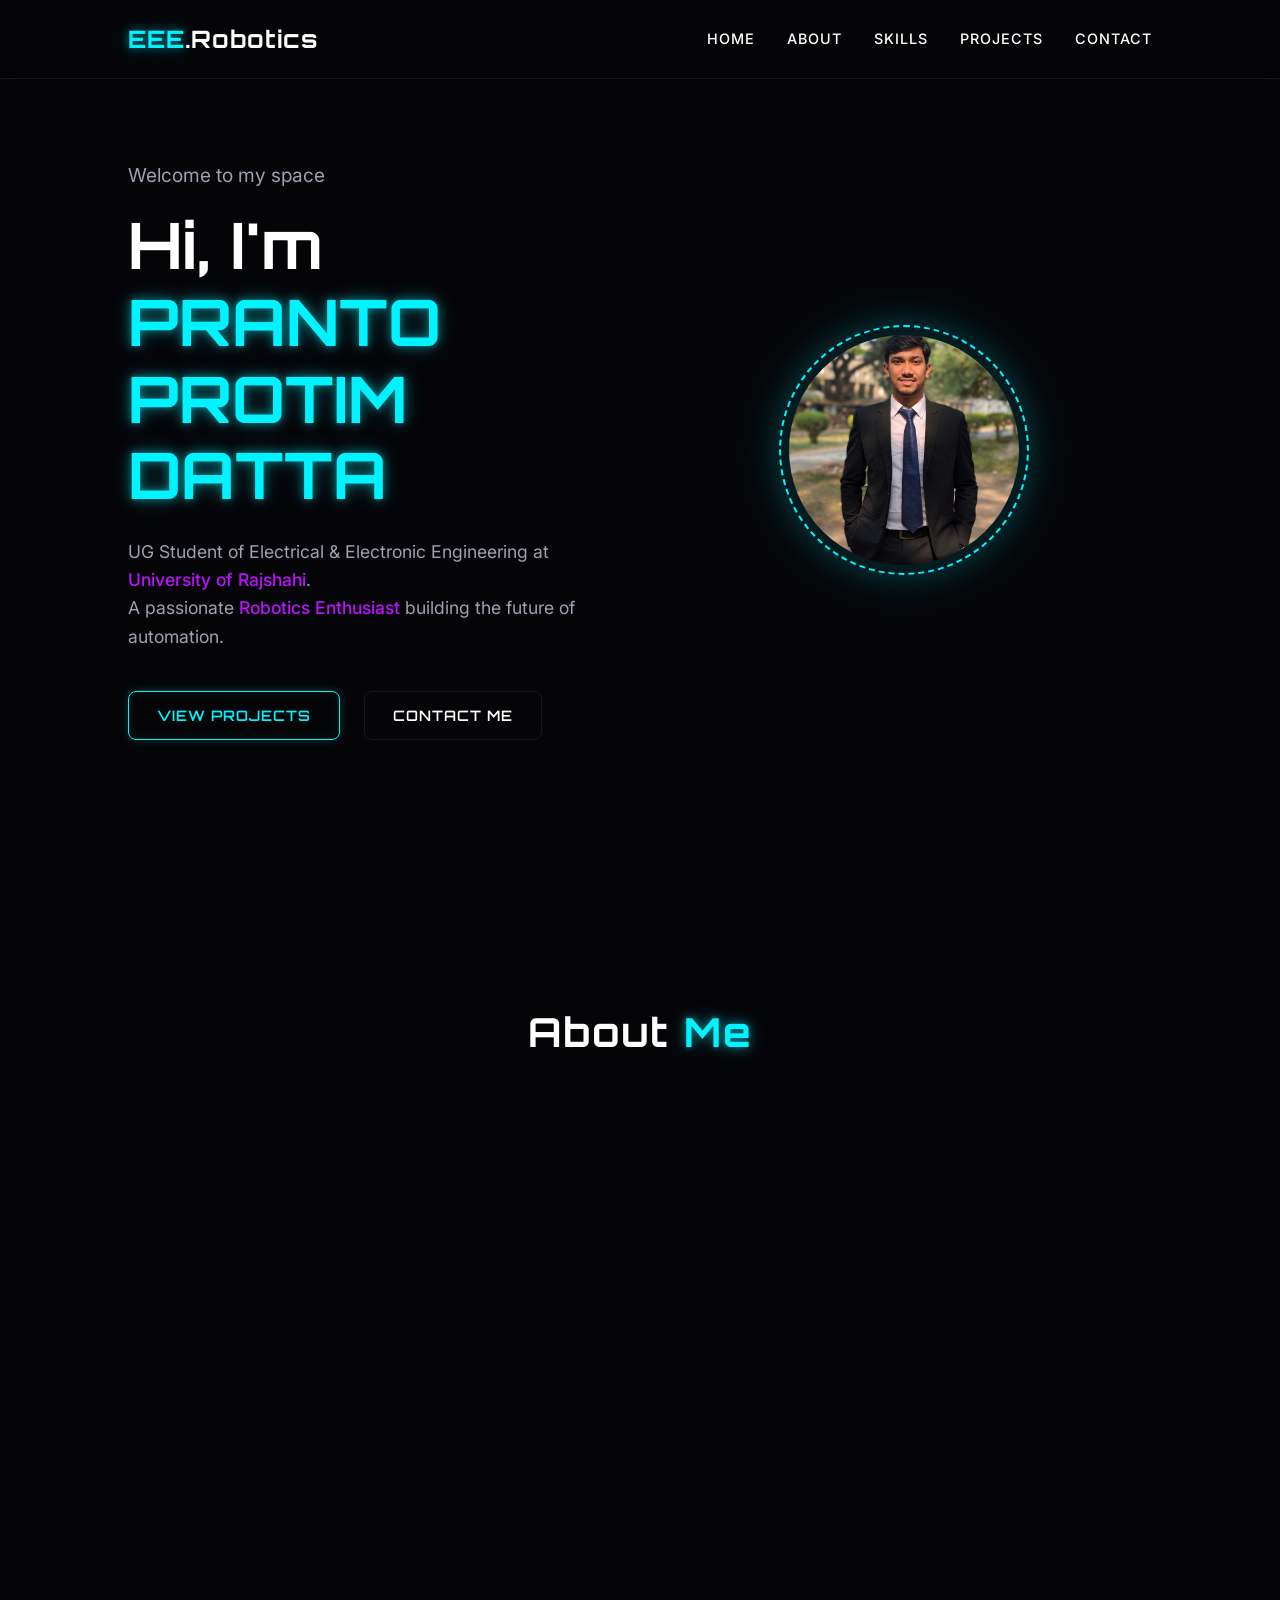
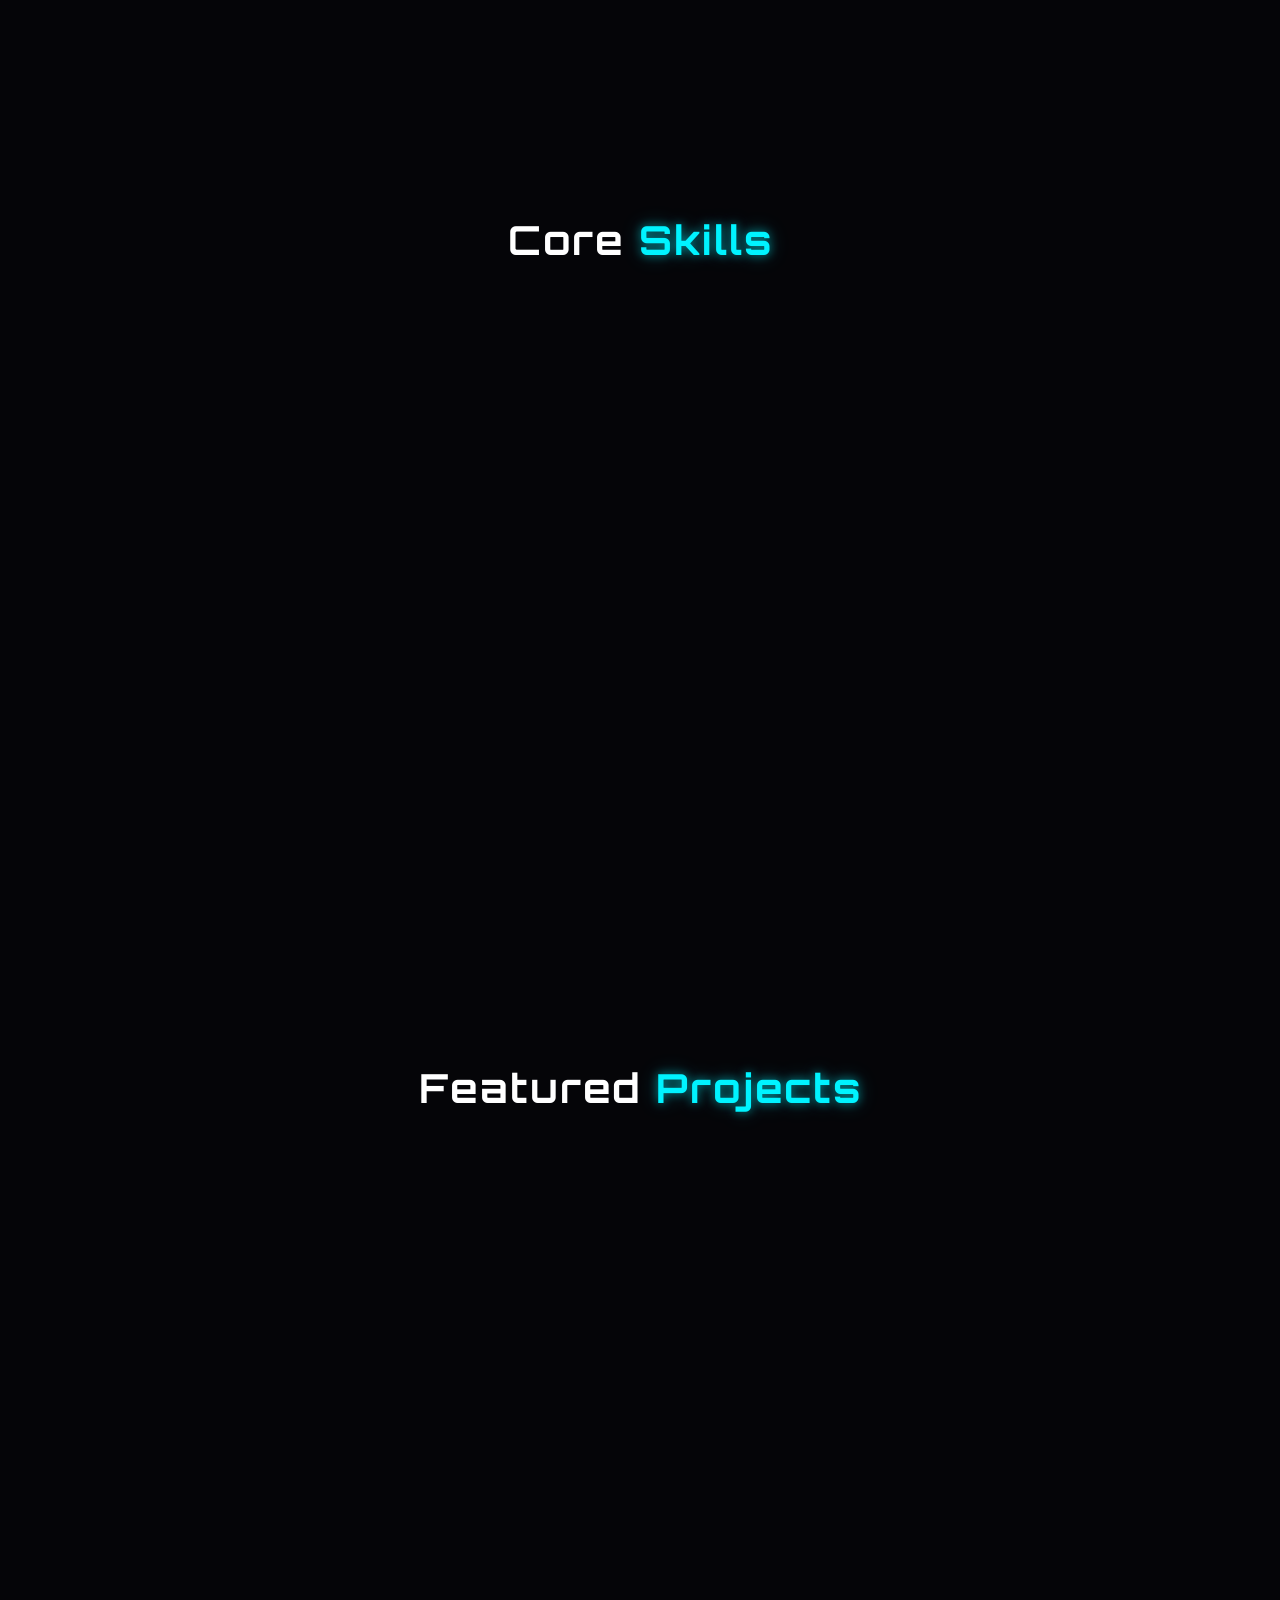
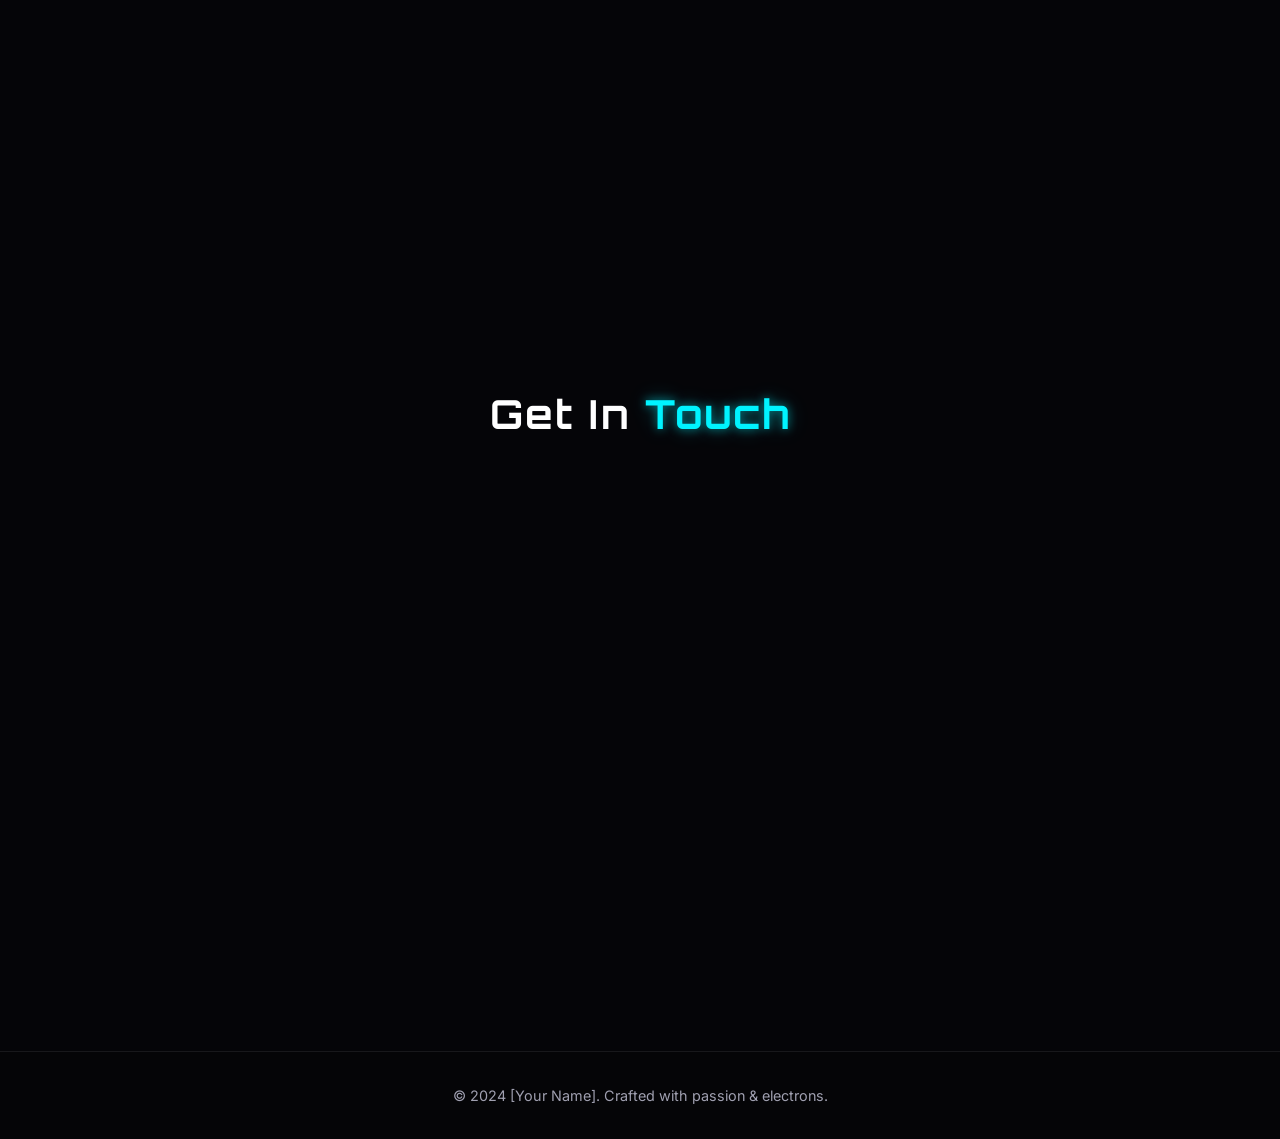
==== portfolio/index.html @ a3640d18 "init" ====
<!DOCTYPE html>
<html lang="en">

<head>
    <meta charset="UTF-8">
    <meta name="viewport" content="width=device-width, initial-scale=1.0">
    <meta name="description"
        content="Portfolio of an Electrical and Electronic Engineering student at University of Rajshahi and Robotics Enthusiast.">
    <title>Robotics & EEE Portfolio</title>

    <!-- Google Fonts -->
    <link rel="preconnect" href="https://fonts.googleapis.com">
    <link rel="preconnect" href="https://fonts.gstatic.com" crossorigin>
    <link
        href="https://fonts.googleapis.com/css2?family=Orbitron:wght@400;500;700;900&family=Inter:wght@300;400;500;600&display=swap"
        rel="stylesheet">

    <!-- FontAwesome Icons -->
    <link rel="stylesheet" href="https://cdnjs.cloudflare.com/ajax/libs/font-awesome/6.4.0/css/all.min.css">

    <!-- Custom CSS -->
    <link rel="stylesheet" href="style.css">
</head>

<body>
    <!-- Three.js Galaxy Background -->
    <canvas id="bg-canvas"></canvas>

    <!-- Navigation -->
    <nav class="navbar">
        <div class="logo">
            <span class="neon-text">EEE</span>.Robotics
        </div>
        <ul class="nav-links">
            <li><a href="#home">Home</a></li>
            <li><a href="#about">About</a></li>
            <li><a href="#skills">Skills</a></li>
            <li><a href="#projects">Projects</a></li>
            <li><a href="#contact">Contact</a></li>
        </ul>
        <div class="hamburger">
            <i class="fas fa-bars"></i>
        </div>
    </nav>

    <!-- Hero Section -->
    <section id="home" class="hero">
        <div class="hero-content">
            <h2 class="subtitle">Welcome to my space</h2>
            <h1 class="title">Hi, I'm <span class="neon-text">PRANTO PROTIM DATTA</span></h1>
            <p class="description">
                UG Student of Electrical & Electronic Engineering at <span class="highlight">University of
                    Rajshahi</span>.<br>
                A passionate <span class="highlight">Robotics Enthusiast</span> building the future of automation.
            </p>
            <div class="cta-buttons">
                <a href="#projects" class="btn primary-btn">View Projects</a>
                <a href="#contact" class="btn secondary-btn">Contact Me</a>
            </div>
        </div>
        <div class="hero-image-container">
            <div class="glowing-circle"></div>
            <!-- Using the user's image -->
            <div class="hologram-avatar">
                <img src="semi_formal.jpg" alt="Pranto Protim Datta" class="profile-img">
            </div>
        </div>
    </section>

    <!-- About Section -->
    <section id="about" class="about section">
        <h2 class="section-title">About <span class="neon-text">Me</span></h2>
        <div class="about-container glass-panel reveal">
            <div class="about-text">
                <p>
                    I am an undergraduate student majoring in Electrical and Electronic Engineering at the University of
                    Rajshahi. My fascination lies at the intersection of hardware and software, bringing circuits to
                    life through code.
                </p>
                <p>
                    As a robotics enthusiast, I spend my time designing PCBs, programming microcontrollers, and
                    developing autonomous systems. I believe in learning by doing and constantly challenging myself with
                    new engineering problems.
                </p>
                <div class="stats">
                    <div class="stat-item">
                        <h3 class="stat-number neon-text">3+</h3>
                        <p class="stat-label">Years of Electronics</p>
                    </div>
                    <div class="stat-item">
                        <h3 class="stat-number neon-text">10+</h3>
                        <p class="stat-label">Hardware Projects</p>
                    </div>
                    <div class="stat-item">
                        <h3 class="stat-number neon-text">1st</h3>
                        <p class="stat-label">Robotics Competitions</p>
                    </div>
                </div>
            </div>
        </div>
    </section>

    <!-- Skills Section -->
    <section id="skills" class="skills section">
        <h2 class="section-title">Core <span class="neon-text">Skills</span></h2>
        <div class="skills-grid reveal">
            <div class="skill-card glass-panel">
                <i class="fa-solid fa-microchip skill-icon"></i>
                <h3>Microcontrollers</h3>
                <p>Arduino, ESP32, STM32, Raspberry Pi, Embedded C</p>
            </div>
            <div class="skill-card glass-panel">
                <i class="fa-solid fa-circuit-board skill-icon"></i>
                <h3>Circuit Design</h3>
                <p>PCB Layout, Schematic Design, Altium, Proteus, Kicad</p>
            </div>
            <div class="skill-card glass-panel">
                <i class="fa-solid fa-code skill-icon"></i>
                <h3>Programming</h3>
                <p>C/C++, Python, Basic JavaScript & Web interfaces for IoT</p>
            </div>
            <div class="skill-card glass-panel">
                <i class="fa-solid fa-robot skill-icon"></i>
                <h3>Robotics</h3>
                <p>Kinematics, Sensors (LiDAR, IR, Ultrasonic), Actuators, ROS</p>
            </div>
        </div>
    </section>

    <!-- Projects Section -->
    <section id="projects" class="projects section">
        <h2 class="section-title">Featured <span class="neon-text">Projects</span></h2>
        <div class="projects-grid reveal">

            <div class="project-card glass-panel">
                <div class="project-img-placeholder">
                    <i class="fa-solid fa-car"></i>
                </div>
                <div class="project-info">
                    <h3>Autonomous Rover</h3>
                    <p>An autonomous line-following and obstacle-avoiding robot using ESP32, equipped with ultrasonic
                        sensors and PID control logic.</p>
                    <div class="tags">
                        <span>ESP32</span>
                        <span>C++</span>
                        <span>Robotics</span>
                    </div>
                    <a href="#" class="project-link">View Details <i class="fa-solid fa-arrow-right"></i></a>
                </div>
            </div>

            <div class="project-card glass-panel">
                <div class="project-img-placeholder">
                    <i class="fa-solid fa-home"></i>
                </div>
                <div class="project-info">
                    <h3>IoT Smart Home</h3>
                    <p>A web-controlled smart home automation system utilizing relay modules and NodeMCU for remote
                        appliance management.</p>
                    <div class="tags">
                        <span>IoT</span>
                        <span>NodeMCU</span>
                        <span>Relays</span>
                    </div>
                    <a href="#" class="project-link">View Details <i class="fa-solid fa-arrow-right"></i></a>
                </div>
            </div>

            <div class="project-card glass-panel">
                <div class="project-img-placeholder">
                    <i class="fa-solid fa-plane-up"></i>
                </div>
                <div class="project-info">
                    <h3>Custom Flight Controller</h3>
                    <p>A drone flight controller built from scratch using an STM32 microcontroller and MPU6050 gyroscope
                        with custom PID tuning.</p>
                    <div class="tags">
                        <span>STM32</span>
                        <span>Drones</span>
                        <span>Control Systems</span>
                    </div>
                    <a href="#" class="project-link">View Details <i class="fa-solid fa-arrow-right"></i></a>
                </div>
            </div>

        </div>
    </section>

    <!-- Contact Section -->
    <section id="contact" class="contact section">
        <h2 class="section-title">Get In <span class="neon-text">Touch</span></h2>
        <div class="contact-container glass-panel reveal">
            <div class="contact-info">
                <h3>Let's build something amazing together!</h3>
                <p>Whether you want to discuss robotics, collaborate on a project, or just say hi, my inbox is always
                    open.</p>

                <div class="social-links">
                    <a href="#" class="social-icon"><i class="fa-brands fa-github"></i></a>
                    <a href="#" class="social-icon"><i class="fa-brands fa-linkedin"></i></a>
                    <a href="#" class="social-icon"><i class="fa-solid fa-envelope"></i></a>
                </div>
            </div>
            <form class="contact-form">
                <div class="input-group">
                    <input type="text" required placeholder="Your Name">
                </div>
                <div class="input-group">
                    <input type="email" required placeholder="Your Email">
                </div>
                <div class="input-group">
                    <textarea rows="5" required placeholder="Your Message"></textarea>
                </div>
                <button type="submit" class="btn primary-btn submit-btn">Send Message <i
                        class="fa-solid fa-paper-plane"></i></button>
            </form>
        </div>
    </section>

    <footer>
        <p>&copy; 2024 [Your Name]. Crafted with passion & electrons.</p>
    </footer>

    <script type="module" src="script.js"></script>
</body>

</html>
---- portfolio/style.css ----
:root {
    /* Color Palette */
    --bg-color: #050508;
    --text-primary: #ffffff;
    --text-secondary: #a0a0b0;
    --neon-cyan: #00f3ff;
    --neon-purple: #bc13fe;
    --glass-bg: rgba(255, 255, 255, 0.03);
    --glass-border: rgba(255, 255, 255, 0.08);
    
    /* Typography */
    --font-main: 'Inter', sans-serif;
    --font-heading: 'Orbitron', sans-serif;
    
    /* Spacing */
    --section-padding: 100px 10%;
}

* {
    margin: 0;
    padding: 0;
    box-sizing: border-box;
}

html {
    scroll-behavior: smooth;
}

body {
    background-color: var(--bg-color);
    color: var(--text-primary);
    font-family: var(--font-main);
    overflow-x: hidden;
    line-height: 1.6;
}

/* Background Canvas */
#bg-canvas {
    position: fixed;
    inset: 0;
    width: 100vw;
    height: 100vh;
    display: block;
    z-index: -1;
    opacity: 1;
}

/* Typography Utilities */
h1, h2, h3, h4, .logo {
    font-family: var(--font-heading);
}

.neon-text {
    color: var(--neon-cyan);
    text-shadow: 0 0 10px rgba(0, 243, 255, 0.5), 0 0 20px rgba(0, 243, 255, 0.3);
}

.highlight {
    color: var(--neon-purple);
    font-weight: 500;
}

.section-title {
    font-size: 2.5rem;
    margin-bottom: 3rem;
    text-align: center;
    letter-spacing: 2px;
}

/* Glassmorphism Utilities */
.glass-panel {
    background: var(--glass-bg);
    backdrop-filter: blur(12px);
    -webkit-backdrop-filter: blur(12px);
    border: 1px solid var(--glass-border);
    border-radius: 16px;
    box-shadow: 0 8px 32px 0 rgba(0, 0, 0, 0.3);
}

/* Navigation */
.navbar {
    position: fixed;
    top: 0;
    width: 100%;
    padding: 20px 10%;
    display: flex;
    justify-content: space-between;
    align-items: center;
    z-index: 1000;
    transition: all 0.3s ease;
    background: rgba(5, 5, 8, 0.8);
    backdrop-filter: blur(10px);
    border-bottom: 1px solid var(--glass-border);
}

.navbar.scrolled {
    padding: 15px 10%;
    box-shadow: 0 5px 20px rgba(0,0,0,0.5);
}

.logo {
    font-size: 1.5rem;
    font-weight: 700;
    letter-spacing: 1px;
}

.nav-links {
    list-style: none;
    display: flex;
    gap: 2rem;
}

.nav-links a {
    color: var(--text-primary);
    text-decoration: none;
    font-weight: 500;
    font-size: 0.9rem;
    transition: color 0.3s ease;
    text-transform: uppercase;
    letter-spacing: 1px;
}

.nav-links a:hover {
    color: var(--neon-cyan);
    text-shadow: 0 0 8px rgba(0, 243, 255, 0.6);
}

.hamburger {
    display: none;
    font-size: 1.5rem;
    cursor: pointer;
}

/* Buttons */
.btn {
    display: inline-block;
    padding: 12px 28px;
    border-radius: 8px;
    font-family: var(--font-heading);
    font-weight: 600;
    text-decoration: none;
    text-transform: uppercase;
    letter-spacing: 1px;
    font-size: 0.9rem;
    transition: all 0.3s ease;
    cursor: pointer;
}

.primary-btn {
    background: transparent;
    color: var(--neon-cyan);
    border: 1px solid var(--neon-cyan);
    box-shadow: 0 0 10px rgba(0, 243, 255, 0.2), inset 0 0 10px rgba(0, 243, 255, 0.1);
}

.primary-btn:hover {
    background: var(--neon-cyan);
    color: #000;
    box-shadow: 0 0 20px rgba(0, 243, 255, 0.6), inset 0 0 10px rgba(255, 255, 255, 0.5);
}

.secondary-btn {
    background: transparent;
    color: var(--text-primary);
    border: 1px solid var(--glass-border);
}

.secondary-btn:hover {
    border-color: var(--neon-purple);
    color: var(--neon-purple);
    box-shadow: 0 0 15px rgba(188, 19, 254, 0.3);
}

/* Hero Section */
.hero {
    min-height: 100vh;
    padding: 0 10%;
    display: flex;
    align-items: center;
    justify-content: space-between;
    gap: 2rem;
    position: relative;
}

.hero-content {
    flex: 1;
    max-width: 600px;
    z-index: 10;
}

.hero .subtitle {
    font-family: var(--font-main);
    color: var(--text-secondary);
    font-size: 1.2rem;
    margin-bottom: 1rem;
    font-weight: 400;
}

.hero .title {
    font-size: 4rem;
    line-height: 1.2;
    margin-bottom: 1.5rem;
}

.hero .description {
    color: var(--text-secondary);
    font-size: 1.1rem;
    margin-bottom: 2.5rem;
}

.cta-buttons {
    display: flex;
    gap: 1.5rem;
}

.hero-image-container {
    flex: 1;
    display: flex;
    justify-content: center;
    align-items: center;
    position: relative;
    z-index: 10;
}

.glowing-circle {
    position: absolute;
    width: 350px;
    height: 350px;
    border-radius: 50%;
    background: radial-gradient(circle, rgba(0,243,255,0.15) 0%, rgba(5,5,8,0) 70%);
    animation: pulse 4s infinite ease-in-out;
}

.hologram-avatar {
    width: 250px;
    height: 250px;
    border: 2px dashed var(--neon-cyan);
    border-radius: 50%;
    display: flex;
    justify-content: center;
    align-items: center;
    font-size: 6rem;
    color: var(--neon-cyan);
    animation: rotate 20s linear infinite;
    position: relative;
    background: rgba(0, 243, 255, 0.05);
    box-shadow: 0 0 30px rgba(0, 243, 255, 0.2);
}

.hologram-avatar i, .hologram-avatar img {
    animation: counter-rotate 20s linear infinite;
}

.hologram-avatar img {
    width: 100%;
    height: 100%;
    border-radius: 50%;
    object-fit: cover;
    padding: 8px;
}

@keyframes pulse {
    0% { transform: scale(1); opacity: 0.8; }
    50% { transform: scale(1.1); opacity: 1; }
    100% { transform: scale(1); opacity: 0.8; }
}

@keyframes rotate {
    100% { transform: rotate(360deg); }
}

@keyframes counter-rotate {
    100% { transform: rotate(-360deg); }
}

/* Sections */
.section {
    padding: var(--section-padding);
}

/* About Section */
.about-container {
    padding: 3rem;
    max-width: 900px;
    margin: 0 auto;
}

.about-text p {
    color: var(--text-secondary);
    margin-bottom: 1.5rem;
    font-size: 1.1rem;
}

.stats {
    display: flex;
    justify-content: space-around;
    margin-top: 3rem;
    border-top: 1px solid var(--glass-border);
    padding-top: 2rem;
}

.stat-item {
    text-align: center;
}

.stat-number {
    font-size: 2.5rem;
    margin-bottom: 0.5rem;
}

.stat-label {
    color: var(--text-secondary);
    font-size: 0.9rem;
    text-transform: uppercase;
    letter-spacing: 1px;
}

/* Skills Section */
.skills-grid {
    display: grid;
    grid-template-columns: repeat(auto-fit, minmax(250px, 1fr));
    gap: 2rem;
}

.skill-card {
    padding: 2.5rem 2rem;
    text-align: center;
    transition: transform 0.3s ease, box-shadow 0.3s ease;
}

.skill-card:hover {
    transform: translateY(-10px);
    box-shadow: 0 15px 30px rgba(0, 243, 255, 0.1);
    border-color: rgba(0, 243, 255, 0.3);
}

.skill-icon {
    font-size: 3rem;
    color: var(--neon-purple);
    margin-bottom: 1.5rem;
}

.skill-card h3 {
    margin-bottom: 1rem;
    font-size: 1.3rem;
}

.skill-card p {
    color: var(--text-secondary);
    font-size: 0.95rem;
}

/* Projects Section */
.projects-grid {
    display: grid;
    grid-template-columns: repeat(auto-fit, minmax(300px, 1fr));
    gap: 2.5rem;
}

.project-card {
    overflow: hidden;
    transition: transform 0.3s ease;
    display: flex;
    flex-direction: column;
}

.project-card:hover {
    transform: translateY(-10px);
    border-color: rgba(188, 19, 254, 0.3);
}

.project-img-placeholder {
    height: 200px;
    background: linear-gradient(45deg, rgba(0,243,255,0.1), rgba(188,19,254,0.1));
    display: flex;
    justify-content: center;
    align-items: center;
    font-size: 4rem;
    color: rgba(255,255,255,0.2);
    border-bottom: 1px solid var(--glass-border);
}

.project-info {
    padding: 2rem;
    flex: 1;
    display: flex;
    flex-direction: column;
}

.project-info h3 {
    font-size: 1.4rem;
    margin-bottom: 1rem;
}

.project-info p {
    color: var(--text-secondary);
    font-size: 0.95rem;
    margin-bottom: 1.5rem;
    flex: 1;
}

.tags {
    display: flex;
    flex-wrap: wrap;
    gap: 0.5rem;
    margin-bottom: 1.5rem;
}

.tags span {
    font-size: 0.8rem;
    padding: 4px 10px;
    background: rgba(255, 255, 255, 0.05);
    border-radius: 20px;
    color: var(--neon-cyan);
    font-family: var(--font-heading);
}

.project-link {
    color: var(--text-primary);
    text-decoration: none;
    font-weight: 500;
    display: flex;
    align-items: center;
    gap: 0.5rem;
    transition: color 0.3s ease;
}

.project-link:hover {
    color: var(--neon-purple);
}

/* Contact Section */
.contact-container {
    display: grid;
    grid-template-columns: 1fr 1.5fr;
    gap: 3rem;
    padding: 3rem;
}

.contact-info h3 {
    font-size: 1.8rem;
    margin-bottom: 1rem;
}

.contact-info p {
    color: var(--text-secondary);
    margin-bottom: 2rem;
}

.social-links {
    display: flex;
    gap: 1rem;
}

.social-icon {
    width: 45px;
    height: 45px;
    border-radius: 50%;
    background: rgba(255, 255, 255, 0.05);
    display: flex;
    justify-content: center;
    align-items: center;
    color: var(--text-primary);
    text-decoration: none;
    font-size: 1.2rem;
    transition: all 0.3s ease;
}

.social-icon:hover {
    background: var(--neon-cyan);
    color: #000;
    transform: translateY(-5px);
}

.contact-form {
    display: flex;
    flex-direction: column;
    gap: 1.5rem;
}

.input-group input,
.input-group textarea {
    width: 100%;
    padding: 15px;
    background: rgba(255, 255, 255, 0.02);
    border: 1px solid var(--glass-border);
    border-radius: 8px;
    color: var(--text-primary);
    font-family: var(--font-main);
    font-size: 1rem;
    transition: border-color 0.3s ease, box-shadow 0.3s ease;
}

.input-group input:focus,
.input-group textarea:focus {
    outline: none;
    border-color: var(--neon-cyan);
    box-shadow: 0 0 10px rgba(0, 243, 255, 0.1);
}

.submit-btn {
    align-self: flex-start;
    display: flex;
    align-items: center;
    gap: 0.5rem;
}

/* Footer */
footer {
    text-align: center;
    padding: 2rem;
    border-top: 1px solid var(--glass-border);
    color: var(--text-secondary);
    font-size: 0.9rem;
    background: rgba(5, 5, 8, 0.8);
}

/* Animations */
.reveal {
    opacity: 0;
    transform: translateY(30px);
    transition: all 0.8s ease;
}

.reveal.active {
    opacity: 1;
    transform: translateY(0);
}

/* Responsive Design */
@media (max-width: 992px) {
    .hero {
        flex-direction: column;
        justify-content: center;
        text-align: center;
        padding-top: 100px;
    }
    
    .hero .title {
        font-size: 3rem;
    }
    
    .cta-buttons {
        justify-content: center;
    }
    
    .contact-container {
        grid-template-columns: 1fr;
    }
    
    .hero-image-container {
        margin-top: 3rem;
    }
}

@media (max-width: 768px) {
    :root {
        --section-padding: 80px 5%;
    }
    
    .nav-links {
        display: none;
    }
    
    .hamburger {
        display: block;
    }
    
    .hero .title {
        font-size: 2.5rem;
    }
    
    .stats {
        flex-direction: column;
        gap: 2rem;
    }
}
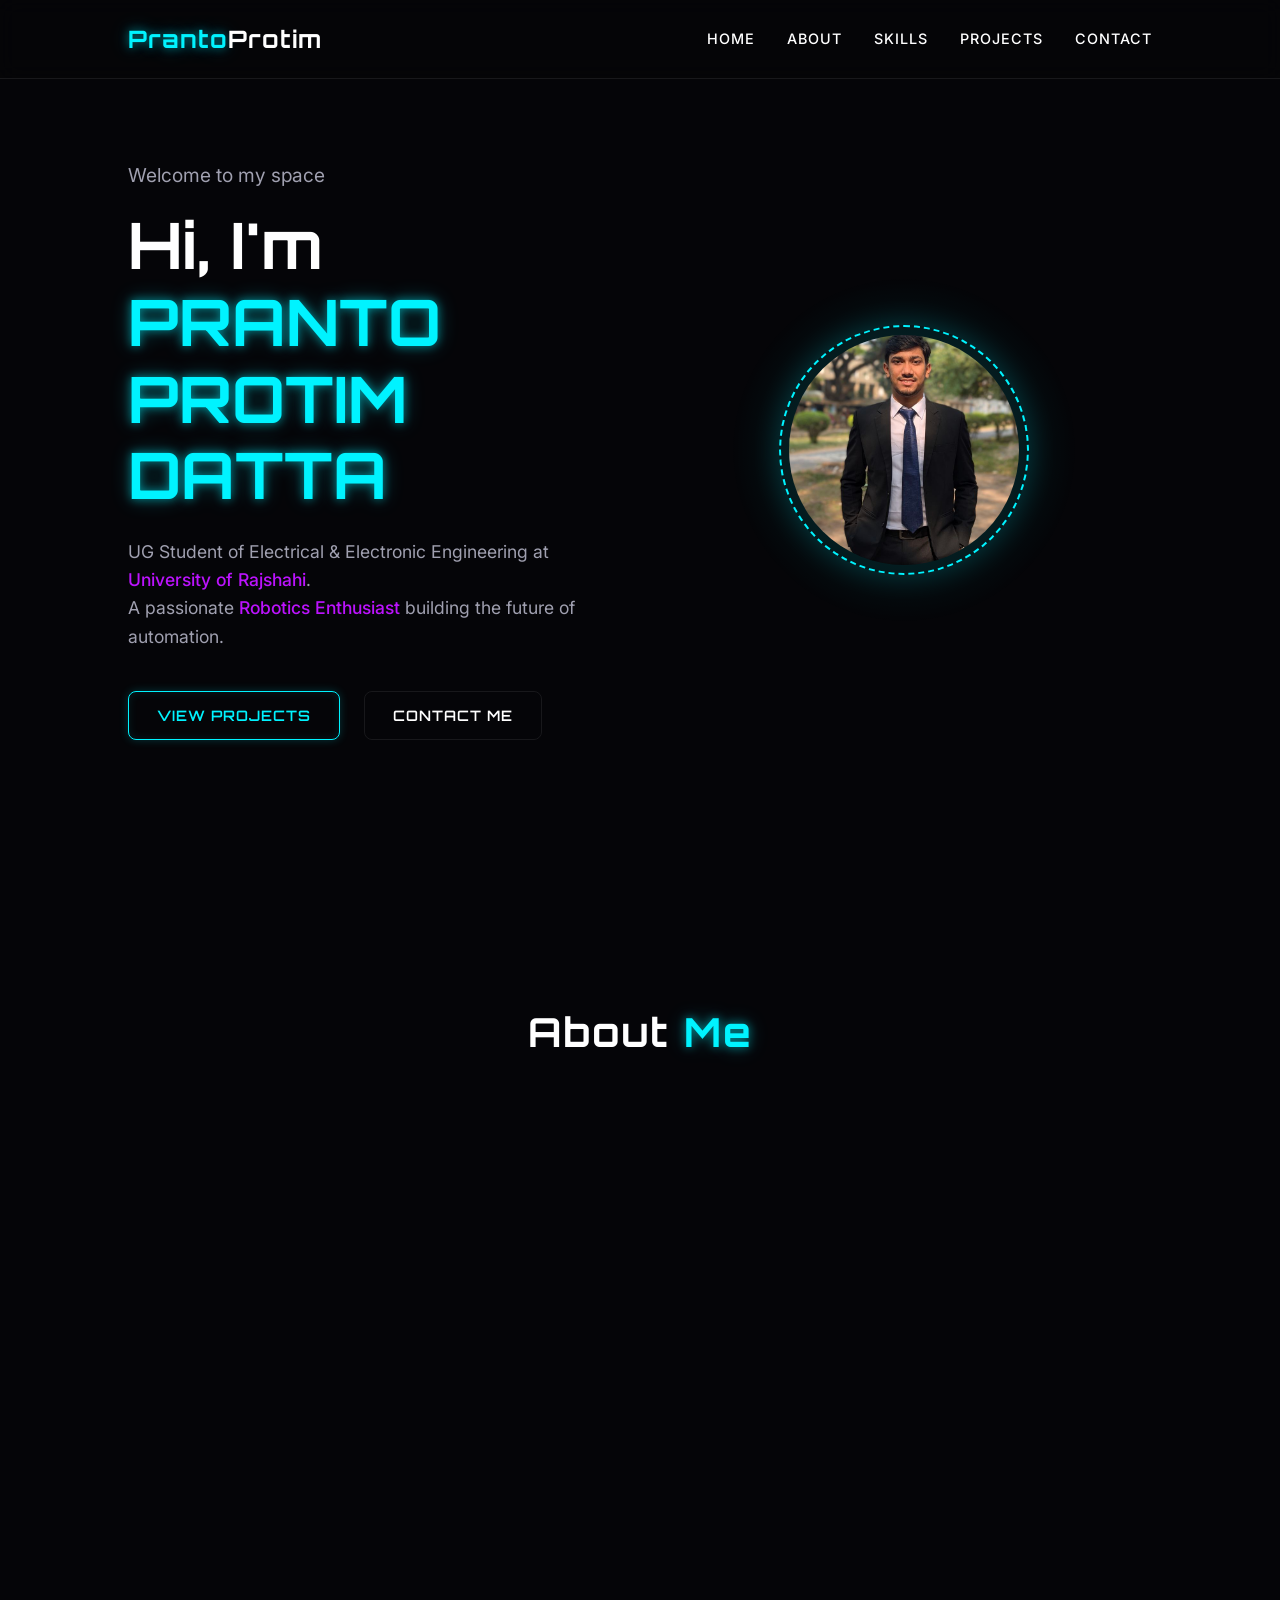
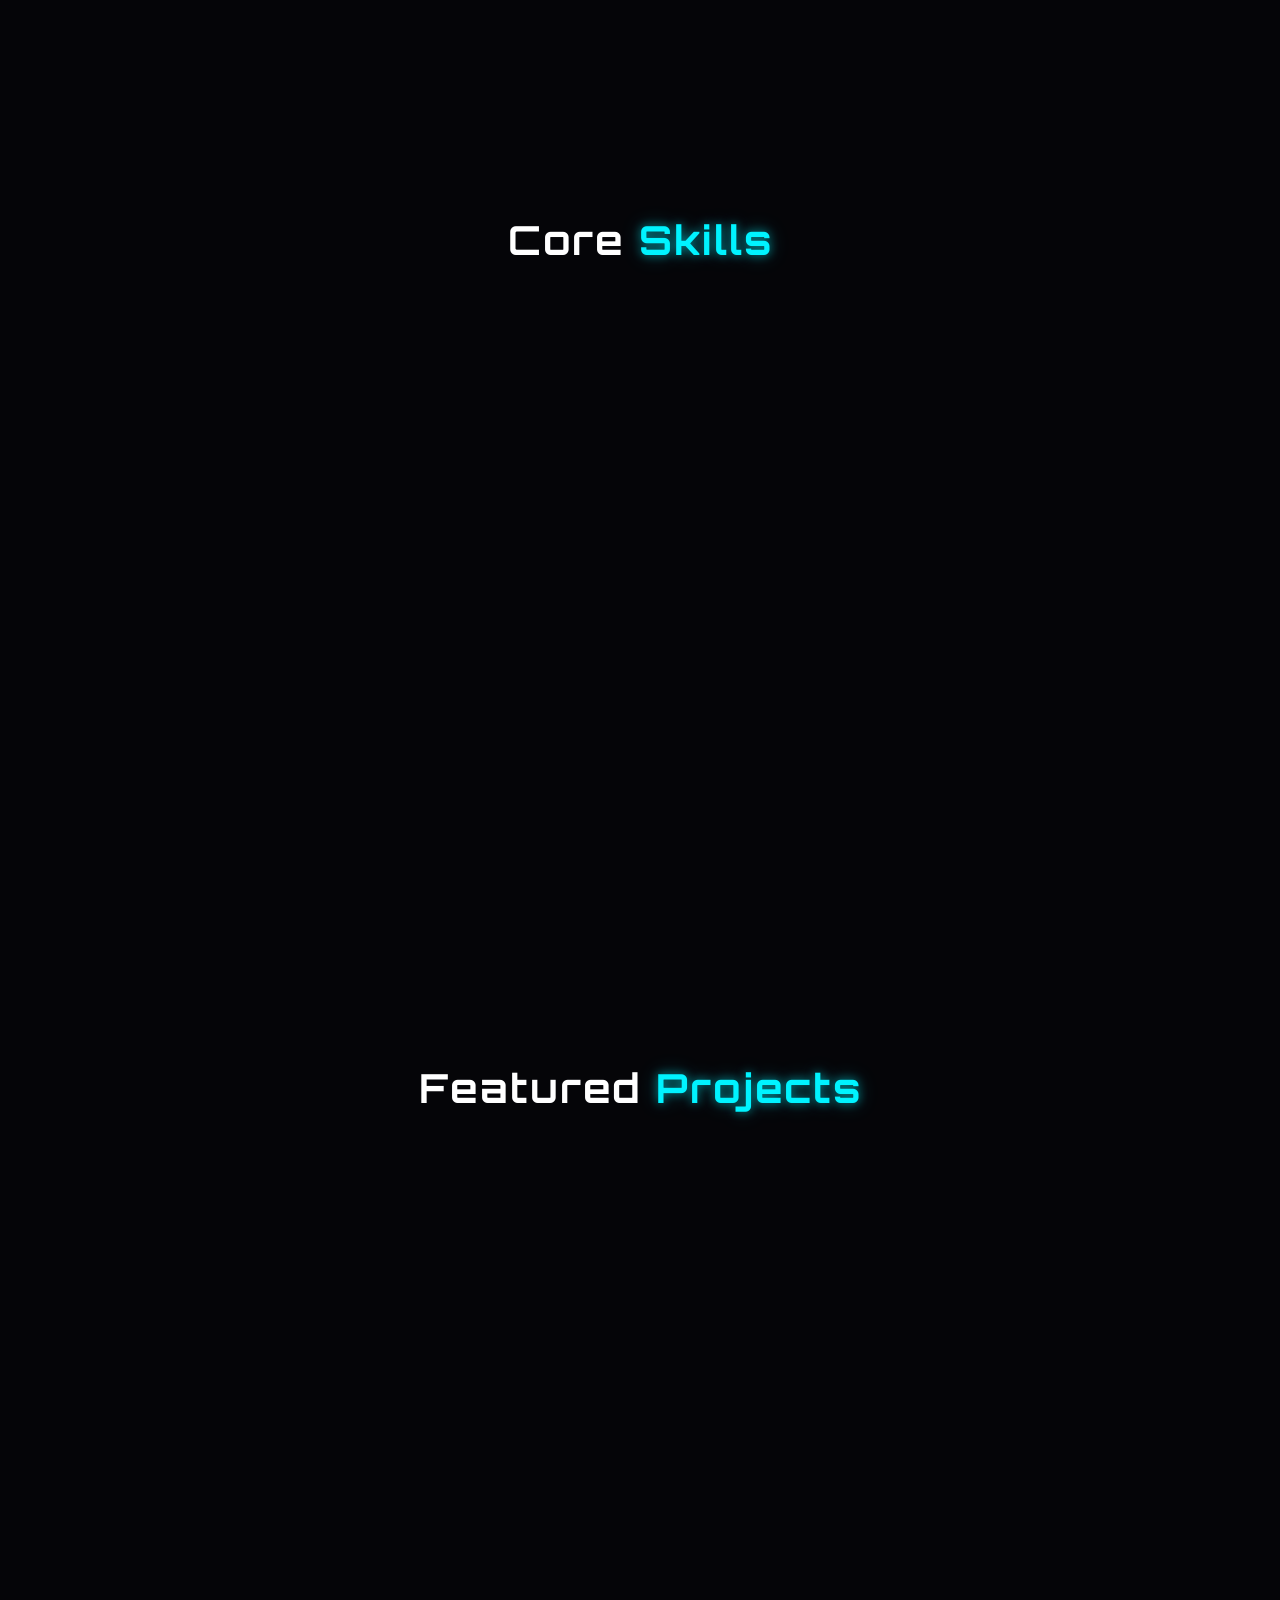
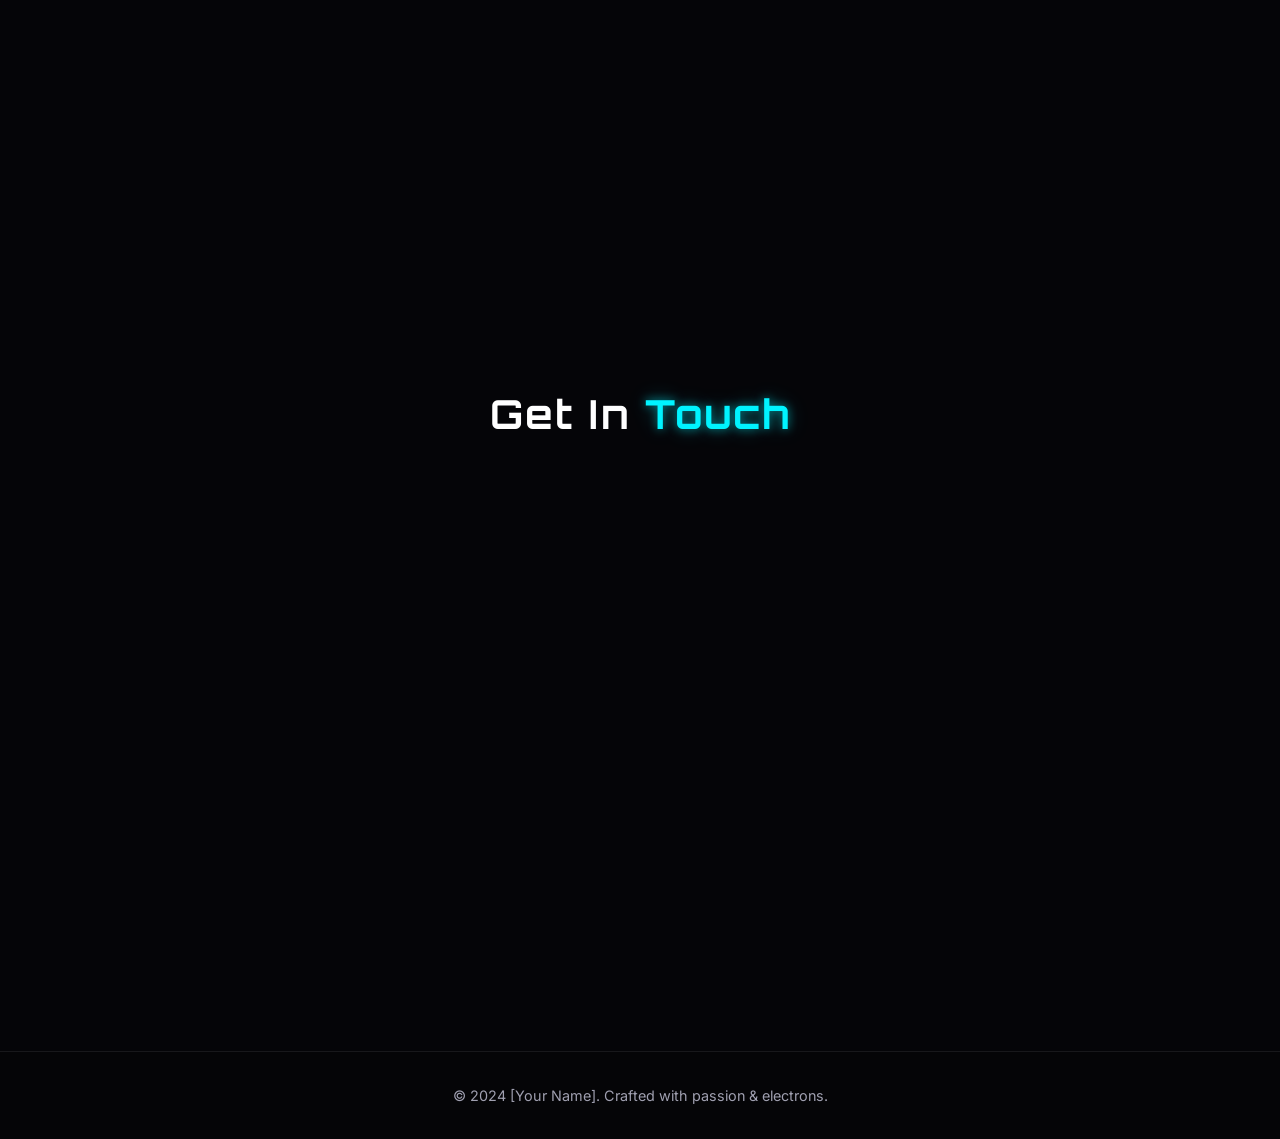
==== commit 82ad5733: "feat: create initial portfolio website index structure" ====
--- a/portfolio/index.html
+++ b/portfolio/index.html
@@ -6,7 +6,8 @@
     <meta name="viewport" content="width=device-width, initial-scale=1.0">
     <meta name="description"
         content="Portfolio of an Electrical and Electronic Engineering student at University of Rajshahi and Robotics Enthusiast.">
-    <title>Robotics & EEE Portfolio</title>
+    <title>my_portfolio
+    </title>
 
     <!-- Google Fonts -->
     <link rel="preconnect" href="https://fonts.googleapis.com">
@@ -29,7 +30,7 @@
     <!-- Navigation -->
     <nav class="navbar">
         <div class="logo">
-            <span class="neon-text">EEE</span>.Robotics
+            <span class="neon-text">Pranto</span>Protim
         </div>
         <ul class="nav-links">
             <li><a href="#home">Home</a></li>
